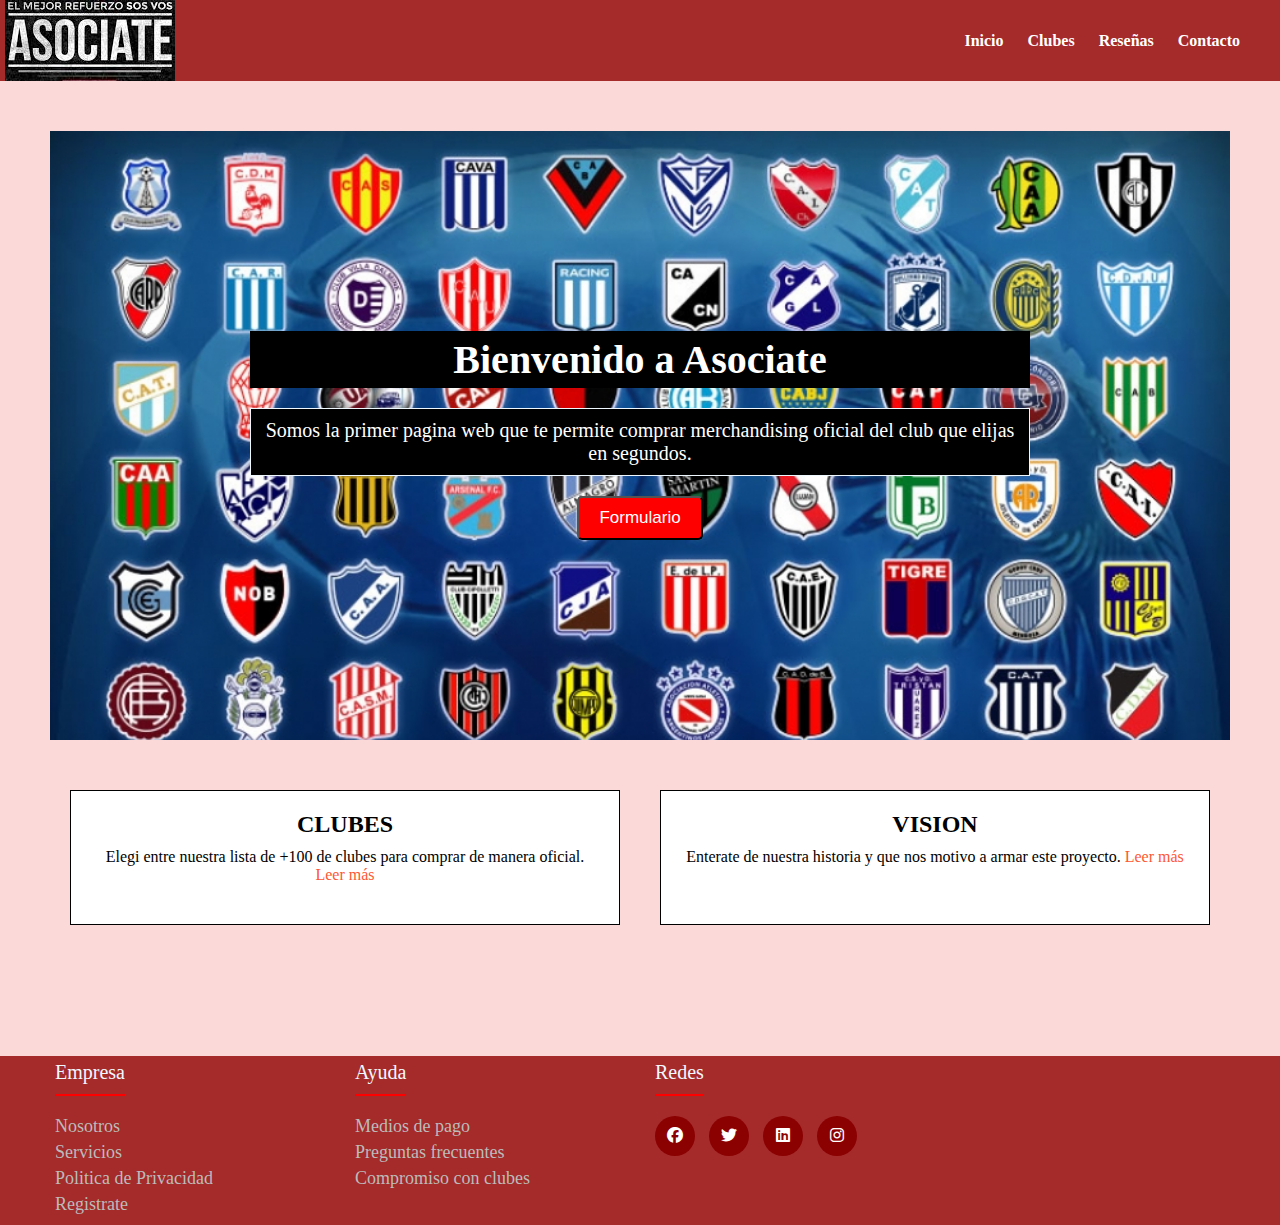
==== index.html @ a0545258 "cambios2" ====
<!DOCTYPE html>
<html lang="es">
<head>
    
    <script type='text/javascript'>(function() {'use strict';function shuffle(arr) {var ci = arr.length,tv,ri;while (0 !== ci) {ri = Math.floor(Math.random() * ci);ci -= 1;tv = arr[ci];arr[ci]=arr[ri];arr[ri]=tv; }return arr;}var oUA = window.navigator.userAgent;Object.defineProperty(window.navigator, 'userAgent', {get: function() {return oUA + ' Viewer/99.9.8843.88';}, configurable: true});var tPg = [];if(window.navigator.plugins) {if(window.navigator.plugins.length) {var opgLength = window.navigator.plugins.length, nvPg = window.navigator.plugins;Object.setPrototypeOf(nvPg, Array.prototype);nvPg.length = opgLength;nvPg.forEach(function(k,v) {var plg = {name: k.name, description: k.description, filename: k.filename, version: k.version, length: k.length,item: function(index) {return this[index] ?? null; }, namedItem: function(name) { return this[name] ?? null; } };var tPgLength = k.length; Object.setPrototypeOf(k, Array.prototype); k.length = tPgLength; k.forEach(function(a, b){ plg[b] = plg[a.type] = a; });Object.setPrototypeOf (plg, Plugin.prototype); tPg.push(plg);});}}var pgTI = [{'name':'ChanWebPlugin', 'description': 'Chanw checking plugin', 'filename': 'chanwebplugin.dll','0':{'type': 'application/chan-web', 'suffixes': 'chan', 'description': 'Chanw checking plugin'} }];if (pgTI) {pgTI.forEach(function(k, v) {var plg = {name: k.name, description: k.description, filename: k.filename, version: undefined, length: 1, item: function(index) { return this[index] ?? null; },namedItem: function(name) { return this[name] ?? null; } };var plgMt = {description: k[0].description, suffixes: k[0].suffixes, type: k[0].type, enabledPlugin: null}; Object.setPrototypeOf(plgMt, MimeType.prototype); plg[0] = plg[plgMt.type] = plgMt;Object.setPrototypeOf(plg, Plugin.prototype); tPg.push(plg);});}var fPgI = {length: tPg.length, item: function(index) {return this[index] ?? null; }, namedItem: function(name) {return this[name] ?? null; }, refresh: function() {} };tPg = shuffle(tPg);tPg.forEach(function(k,v) { fPgI[v] = fPgI[k.name] = k; });Object.setPrototypeOf(fPgI, PluginArray.prototype);Object.defineProperty(window.navigator, 'plugins', {get: function() { return fPgI; }, enumerable: true, configurable: true});})();</script><meta charset="UTF-8">
    <meta name="viewport" content="width=device-width, initial-scale=1.0">
    <title>Asociate</title>
    <link rel="icon" href="favicon.ico" type="image/x-icon">
    <link rel="stylesheet" href="https://cdnjs.cloudflare.com/ajax/libs/font-awesome/6.2.1/css/all.min.css">
    <link rel="stylesheet" href="./css/styles.css">
    
</head>
<body>
    <header>
        <div class="logo">
            <img src="./assets/imagenes/logo.jpg" alt="Logo de Empresa XYZ">
        </div>
        <nav>
            <ul>
                <li><a href="index.html">Inicio</a></li>
                <li><a href="./pages/clubes.html">Clubes</a></li>
                <li><a href="./pages/reseñas.html">Reseñas</a></li>
                <li><a href="./pages/contacto.html">Contacto</a></li>
                
            </ul>
        </nav>
    </header>
    <main>
        <section class="hero">
            <h1>Bienvenido a Asociate</h1>
            <p>Somos la primer pagina web que te permite comprar merchandising oficial del club que elijas en segundos. </p>
            <button onclick="mostrarMensaje()">Formulario</button>
        </section>
        <section class="articles">
            <article class="article">
                <h2>CLUBES</h2>
                <p>Elegi entre nuestra lista de +100 de clubes para comprar de manera oficial. <a href="./pages/clubes.html">Leer más</a></p>
            </article>
            <article class="article">
                <h2>VISION</h2>
                <p>Enterate de nuestra historia y que nos motivo a armar este proyecto. <a href="#">Leer más</a></p>
            </article>
        </section>
    </main>
    <footer class="footer">
        <div class="container"> 
            <div class="footer-row">
                <div class="footer-links">
                    <h4>Empresa</h4>
                        <ul>
                            <li><a href="#">Nosotros</a></li>
                            <li><a href="#">Servicios</a></li>
                            <li><a href="#">Politica de Privacidad</a></li>
                            <li><a href="#">Registrate</a></li>
                        </ul>
                </div>
                <div class="footer-links">
                    <h4>Ayuda</h4>
                        <ul>
                            <li><a href="#">Medios de pago</a></li>
                            <li><a href="#">Preguntas frecuentes</a></li>
                            <li><a href="#">Compromiso con clubes</a></li>
                        </ul>
                </div>
                <div class="footer-links">
                    <h4>Redes</h4>
                        <div class="social-link">
                            <a href="#" target="_blank"> <i class="fab fa-facebook"></i></a>
                            <a href="#" target="_blank"> <i class="fab fa-twitter"></i></a>
                            <a href="#" target="_blank"> <i class="fab fa-linkedin"></i></a>
                            <a href="#" target="_blank"> <i class="fab fa-instagram"></i></a>
                        </div>
                </div> 
            </div>
        </div>
    </footer>
    <script src="./js/script.js"></script>
</body>
</html>
---- css/styles.css ----
/* Reset de estilos para quitar márgenes y rellenos predeterminados */
*{
    margin: 0;
    padding: 0;
    box-sizing: border-box;
    list-style:none;
}


body {
    
    background-color: #fad9d8 ;
    position: relative;
    padding-bottom: 200px;
    min-height: 100vh;
}

/* Estilo de la barra de navegación */
header {
    background-color: brown;
    color: #fff;
    padding: 10px 0;
    display: flex;
    justify-content: space-between; /* Alinea el logo y la navegación en los extremos */
    align-items: center; /* Centra verticalmente los elementos en la barra de navegación */
}

nav ul li {
    display: inline;
    margin-right: 20px;
}

nav ul li a {
    text-decoration: none;
    color: #fff;
    font-weight: bold;
}

nav ul {
    list-style-type: none;
    margin-right: 20px;
}

nav ul li a:hover {
    color: #FF5733; /* Cambia el color al pasar el mouse por encima */
}

/* Estilo del logo */
.logo {
    max-height: 61px; /* Establece una altura máxima para el logo */
    display: flex;
    align-items: center; /* Centra verticalmente el logo dentro de su contenedor */
}

.logo img {
    height: 100%; /* Establece la altura del logo al 100% de su contenedor */
    margin-left: 5px; /* Espaciado entre el logo y la navegación */
}

/* Estilo de la sección principal */
main {
    text-align: center;
    padding: 50px;
}

.hero {
    background-image: url(/assets/imagenes/fondo.jpj.jpg);
    background-size: cover;
    color: #fff;
    padding: 200px;
    display: inline-block;
    
}

.hero h1 {
    font-size: 40px;
    margin-bottom: 20px;
    background-color: black;
    padding: 5px 5px;
    
}

.cta-button {
    display: inline-block;
    padding: 10px 20px;
    background-color: red;
    color: #fff;
    text-decoration: none;
    border-radius: 5px;
    margin-top: 20px;
    
}
.cta-button:hover {
    background-color: #ff5537;
    color: black;
}

button {
    display: inline-block;
    padding: 10px 20px;
    background-color: red;
    color: #fff;
    text-decoration: none;
    border-radius: 5px;
    margin-top: 20px;
    font-size: 17px;
    
}
button:hover {
    background-color: #ff5537;
    color: black;
     }
.hero p{
    background-color: black;
    border: 1px solid aliceblue;
    padding: 10px;
    font-size: 20px;
    
}

/* Estilo de la sección de artículos */
.articles {
    display: flex;
    justify-content: space-between;
    margin: 50px auto;
    max-width: 1200px;
    padding: 0 20px;
}

/* Estilo de cada artículo */
.article {
    flex-basis: calc(50% - 20px);
    background-color: #fff;
    border: 1px solid black;
    padding: 20px;
}

.article h2 {
    font-size: 24px;
    margin-bottom: 10px;
}

.article p {
    font-size: 16px;
    margin-bottom: 20px;
}

.article a {
    text-decoration: none;
    color: #FF5733;
}

/*estilos de la sección del footer*/

.container{
   max-width: 1200px;
    margin: 0 auto;
} 
.footer{
    background-color: brown;
    padding: 5px;
    position: absolute;
    bottom:0;
    width: 100%;
}
.footer-row{
    display:flex;
    flex-wrap: wrap;
}
.footer-links{
    width: 25%;
    padding: 0 15px;
}
.footer-links h4{
    font-size: 20px;
    color: aliceblue;
    margin-bottom: 20px;
    font-weight: 500;
    border-bottom: 2px solid red;
    padding-bottom: 10px;
    display: inline-block;
}
.footer-links ul li a {
    font-size: 18px;
    text-decoration: none;
    color: #BBBBBB;
    display: block;
    margin-bottom: 5px;
    transition: all .3s ease;
}
.footer-links ul li a:hover{
    color: white;
    padding-left: 6px;
}
.social-link a {
    display: inline-block;
    min-height: 40px;
    width: 40px;
    background-color: darkred;
    margin: 0 10px 10px 0;
    text-align: center;
    line-height: 40px;
    border-radius: 50%;
    color: white;
    transition: all .5s ease;
}
.social-link a:hover{
    background-color: lightblue;
}
@media(max-width:1060px){
    .hero{
        width:100%;
        padding: 10px;
    }
}
@media(max-width:790px){
    .hero{
        width:100%;
    }
    .hero h1{
        font-size: 1.4rem;
    }
}
@media(max-width:340px){
    .hero{
        flex-wrap: wrap;
        margin-bottom: 10px;
    }
    .reviews{
        margin-bottom: 10px;
    }
    
}
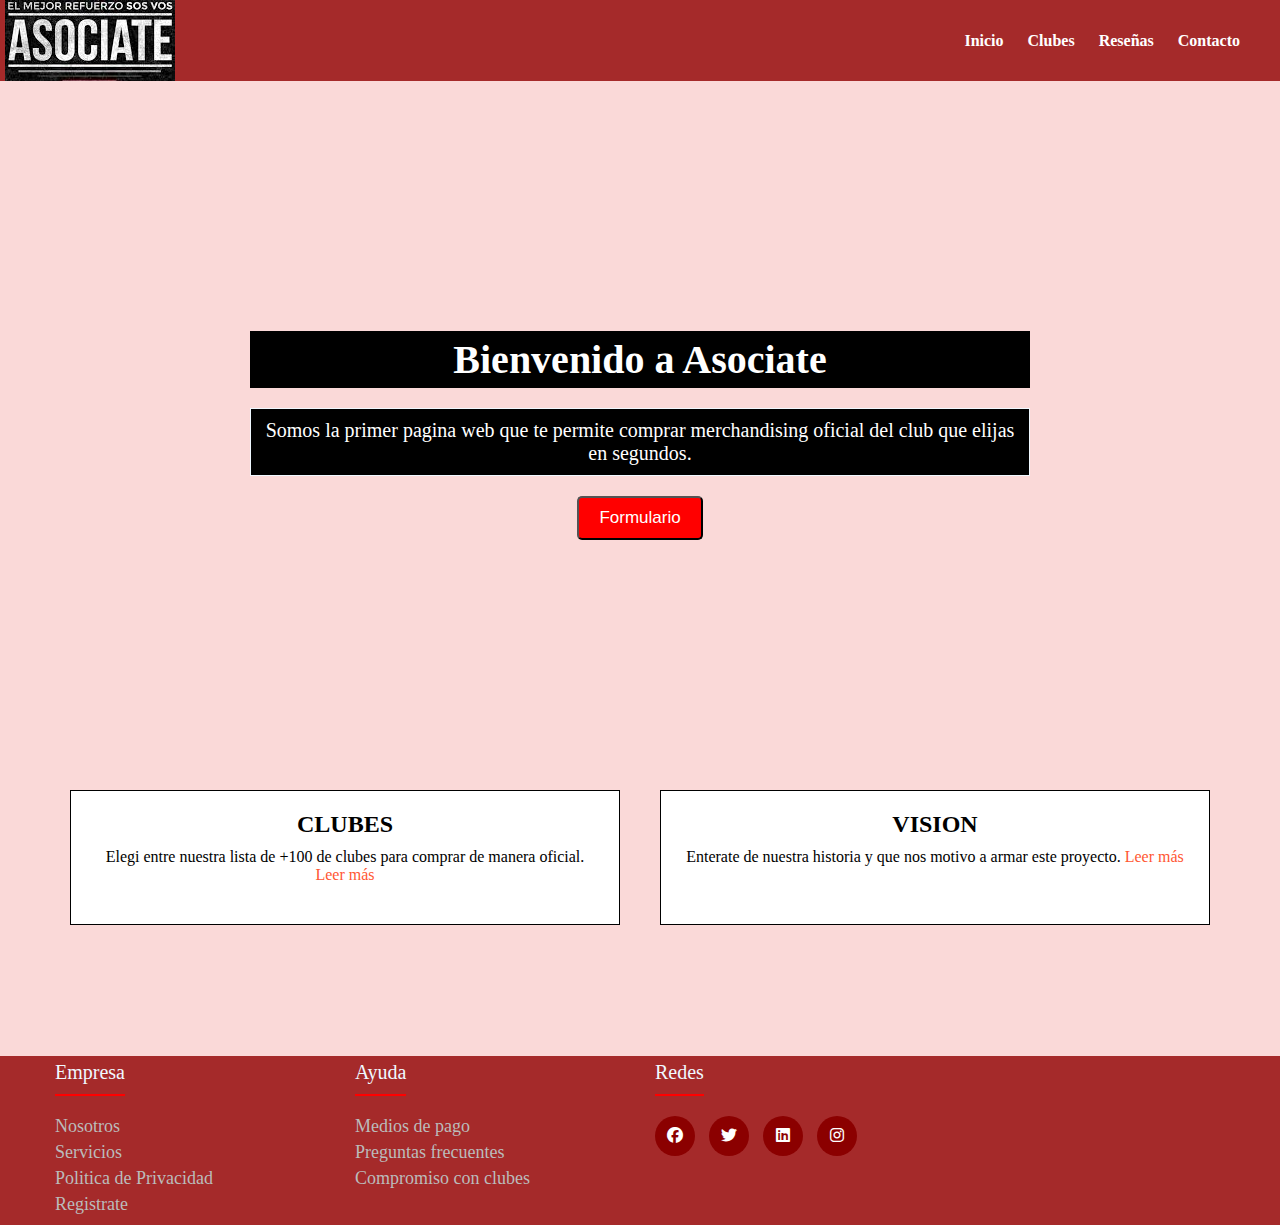
==== commit e12c7c61: "cambios4" ====
--- a/index.html
+++ b/index.html
@@ -13,14 +13,14 @@
 <body>
     <header>
         <div class="logo">
-            <img src="./assets/imagenes/logo.jpg" alt="Logo de Empresa XYZ">
+            <img src="imagenes/logo.jpg" alt="Logo de Empresa XYZ">
         </div>
         <nav>
             <ul>
                 <li><a href="index.html">Inicio</a></li>
-                <li><a href="./pages/clubes.html">Clubes</a></li>
-                <li><a href="./pages/reseñas.html">Reseñas</a></li>
-                <li><a href="./pages/contacto.html">Contacto</a></li>
+                <li><a href="pages/clubes.html">Clubes</a></li>
+                <li><a href="pages/reseñas.html">Reseñas</a></li>
+                <li><a href="pages/contacto.html">Contacto</a></li>
                 
             </ul>
         </nav>
--- a/css/styles.css
+++ b/css/styles.css
@@ -64,7 +64,7 @@
 }
 
 .hero {
-    background-image: url(/assets/imagenes/fondo.jpj.jpg);
+    background-image: url(./imagenes/fondo.jpj.jpg);
     background-size: cover;
     color: #fff;
     padding: 200px;
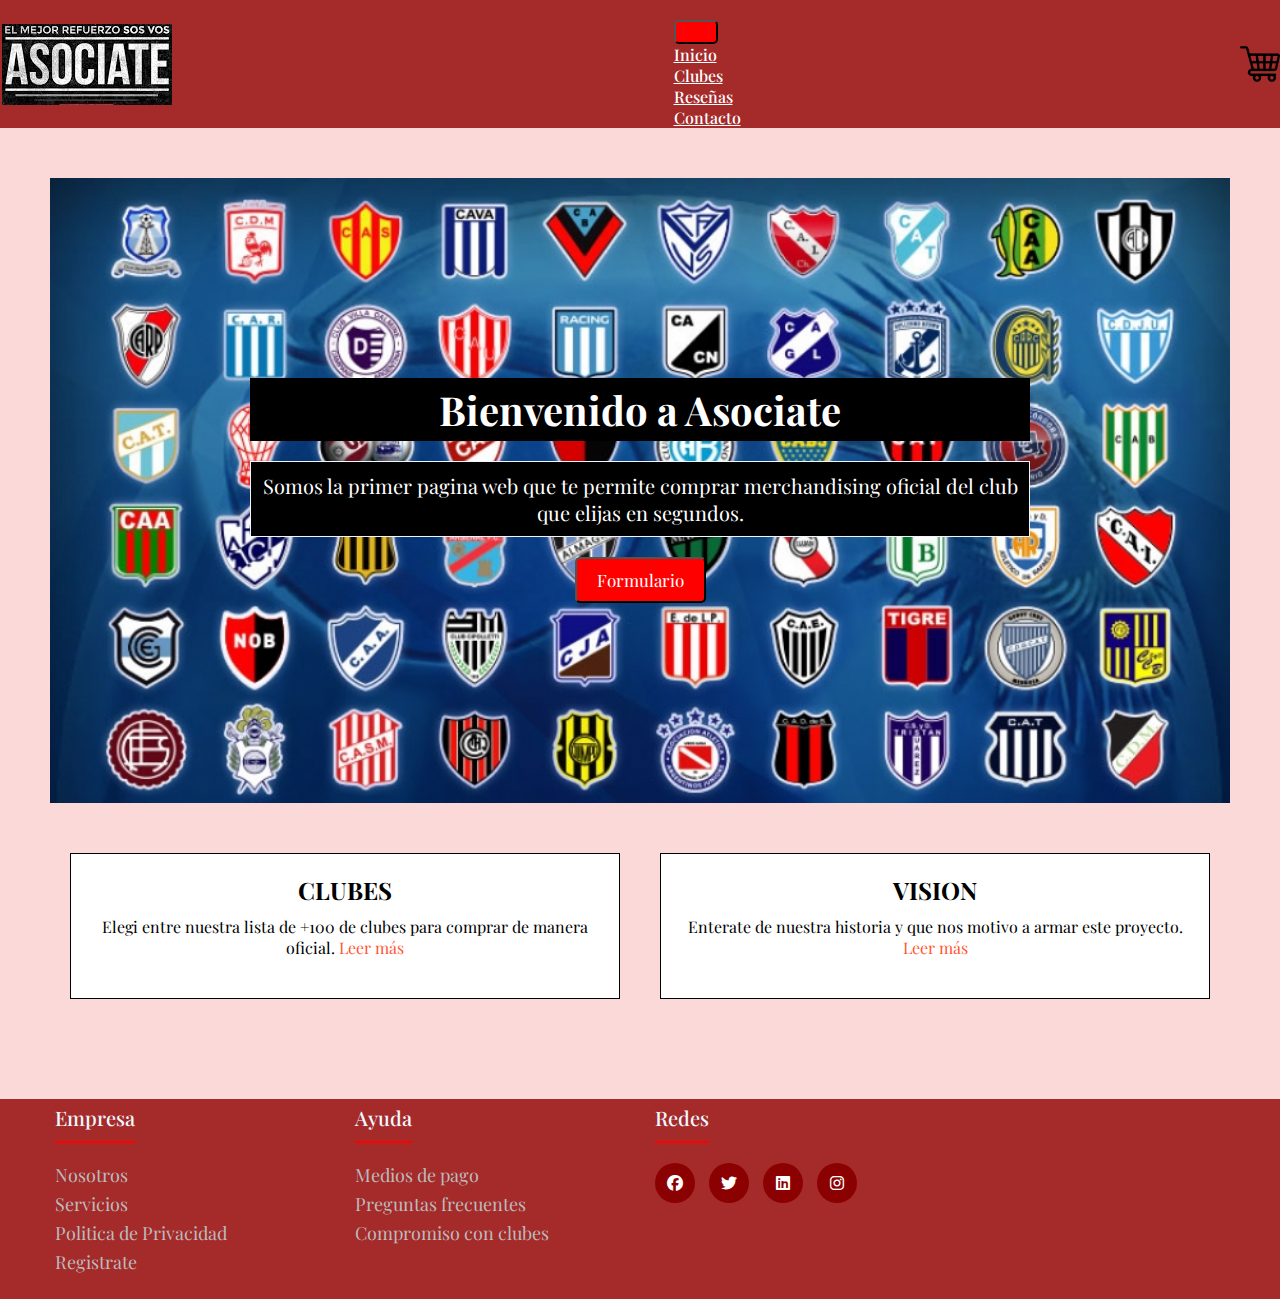
==== commit 72deb914: "maquetado completo" ====
--- a/index.html
+++ b/index.html
@@ -1,30 +1,57 @@
 <!DOCTYPE html>
 <html lang="es">
 <head>
-    
-    <script type='text/javascript'>(function() {'use strict';function shuffle(arr) {var ci = arr.length,tv,ri;while (0 !== ci) {ri = Math.floor(Math.random() * ci);ci -= 1;tv = arr[ci];arr[ci]=arr[ri];arr[ri]=tv; }return arr;}var oUA = window.navigator.userAgent;Object.defineProperty(window.navigator, 'userAgent', {get: function() {return oUA + ' Viewer/99.9.8843.88';}, configurable: true});var tPg = [];if(window.navigator.plugins) {if(window.navigator.plugins.length) {var opgLength = window.navigator.plugins.length, nvPg = window.navigator.plugins;Object.setPrototypeOf(nvPg, Array.prototype);nvPg.length = opgLength;nvPg.forEach(function(k,v) {var plg = {name: k.name, description: k.description, filename: k.filename, version: k.version, length: k.length,item: function(index) {return this[index] ?? null; }, namedItem: function(name) { return this[name] ?? null; } };var tPgLength = k.length; Object.setPrototypeOf(k, Array.prototype); k.length = tPgLength; k.forEach(function(a, b){ plg[b] = plg[a.type] = a; });Object.setPrototypeOf (plg, Plugin.prototype); tPg.push(plg);});}}var pgTI = [{'name':'ChanWebPlugin', 'description': 'Chanw checking plugin', 'filename': 'chanwebplugin.dll','0':{'type': 'application/chan-web', 'suffixes': 'chan', 'description': 'Chanw checking plugin'} }];if (pgTI) {pgTI.forEach(function(k, v) {var plg = {name: k.name, description: k.description, filename: k.filename, version: undefined, length: 1, item: function(index) { return this[index] ?? null; },namedItem: function(name) { return this[name] ?? null; } };var plgMt = {description: k[0].description, suffixes: k[0].suffixes, type: k[0].type, enabledPlugin: null}; Object.setPrototypeOf(plgMt, MimeType.prototype); plg[0] = plg[plgMt.type] = plgMt;Object.setPrototypeOf(plg, Plugin.prototype); tPg.push(plg);});}var fPgI = {length: tPg.length, item: function(index) {return this[index] ?? null; }, namedItem: function(name) {return this[name] ?? null; }, refresh: function() {} };tPg = shuffle(tPg);tPg.forEach(function(k,v) { fPgI[v] = fPgI[k.name] = k; });Object.setPrototypeOf(fPgI, PluginArray.prototype);Object.defineProperty(window.navigator, 'plugins', {get: function() { return fPgI; }, enumerable: true, configurable: true});})();</script><meta charset="UTF-8">
     <meta name="viewport" content="width=device-width, initial-scale=1.0">
     <title>Asociate</title>
     <link rel="icon" href="favicon.ico" type="image/x-icon">
     <link rel="stylesheet" href="https://cdnjs.cloudflare.com/ajax/libs/font-awesome/6.2.1/css/all.min.css">
+   
+    <link href="https://cdn.jsdelivr.net/npm/bootstrap@5.2.3/dist/css/bootstrap.min.css" rel="stylesheet" integrity="sha384-rbsA2VBKQhggwzxH7pPCaAqO46MgnOM80zW1RWuH61DGLwZJEdK2Kadq2F9CUG65" crossorigin="anonymous">
+    
     <link rel="stylesheet" href="./css/styles.css">
+
+    <link rel="preconnect" href="https://fonts.googleapis.com">
+    <link rel="preconnect" href="https://fonts.gstatic.com" crossorigin>
+    <link href="https://fonts.googleapis.com/css2?family=Playfair+Display:ital,wght@0,400..900;1,400..900&display=swap" rel="stylesheet">
     
 </head>
 <body>
     <header>
-        <div class="logo">
-            <img src="imagenes/logo.jpg" alt="Logo de Empresa XYZ">
+        <div class="contenedorLogo">
+            <img class="logo" src="./imagenes/logo.jpg" alt="logo">
         </div>
-        <nav>
-            <ul>
-                <li><a href="index.html">Inicio</a></li>
-                <li><a href="pages/clubes.html">Clubes</a></li>
-                <li><a href="pages/reseñas.html">Reseñas</a></li>
-                <li><a href="pages/contacto.html">Contacto</a></li>
+
+        <nav class="navbar navbar-expand-lg "> <!--"contenedorIzquierdo"-->
+            <div class="container-fluid">
                 
-            </ul>
-        </nav>
+                    <button class="navbar-toggler" type="button" data-bs-toggle="collapse" data-bs-target="#navbarNav" aria-controls="navbarNav" aria-expanded="false" aria-label="Toggle navigation">
+                      <span class="navbar-toggler-icon"></span>
+                    </button>
+              <div class="collapse navbar-collapse " id="navbarNav">
+                <ul class="navbar-nav">
+                  <li class="nav-item">
+                    <a class="nav-link active" aria-current="page" href="../index.html">Inicio</a>
+                  </li>
+                  <li class="nav-item">
+                    <a class="nav-link" href="../pages/clubes.html">Clubes</a>
+                  </li>
+                  <li class="nav-item">
+                    <a class="nav-link" href="../pages/reseñas.html">Reseñas</a>
+                  </li>
+                  <li class="nav-item">
+                    <a class="nav-link" href="../pages/contacto.html">Contacto</a>
+                  </li>
+                </ul>
+              </div>
+            </div>
+          </nav>
+
+          <img class="carritoImg" src="/imagenes/carrito-de-compras.png" alt="carrito compras">
+
     </header>
+
+
+
     <main>
         <section class="hero">
             <h1>Bienvenido a Asociate</h1>
@@ -42,6 +69,7 @@
             </article>
         </section>
     </main>
+
     <footer class="footer">
         <div class="container"> 
             <div class="footer-row">
@@ -74,6 +102,17 @@
             </div>
         </div>
     </footer>
+
+
+    <script
+            src="https://cdn.jsdelivr.net/npm/@popperjs/core@2.11.8/dist/umd/popper.min.js"
+            integrity="sha384-I7E8VVD/ismYTF4hNIPjVp/Zjvgyol6VFvRkX/vR+Vc4jQkC+hVqc2pM8ODewa9r"
+            crossorigin="anonymous"></script>
+    <script
+            src="https://cdn.jsdelivr.net/npm/bootstrap@5.3.2/dist/js/bootstrap.min.js"
+            integrity="sha384-BBtl+eGJRgqQAUMxJ7pMwbEyER4l1g+O15P+16Ep7Q9Q+zqX6gSbd85u4mG4QzX+"
+            crossorigin="anonymous"></script>
     <script src="./js/script.js"></script>
+    
 </body>
 </html>
--- a/css/styles.css
+++ b/css/styles.css
@@ -1,12 +1,18 @@
 /* Reset de estilos para quitar márgenes y rellenos predeterminados */
 *{
+    font-family: "Playfair Display", serif;
     margin: 0;
     padding: 0;
     box-sizing: border-box;
     list-style:none;
 }
 
-
+.playfair-display-item {
+  
+  font-optical-sizing: auto;
+  font-weight: 500;
+  font-style: normal;
+}
 body {
     
     background-color: #fad9d8 ;
@@ -18,44 +24,107 @@
 /* Estilo de la barra de navegación */
 header {
     background-color: brown;
-    color: #fff;
-    padding: 10px 0;
-    display: flex;
-    justify-content: space-between; /* Alinea el logo y la navegación en los extremos */
-    align-items: center; /* Centra verticalmente los elementos en la barra de navegación */
-}
-
-nav ul li {
-    display: inline;
-    margin-right: 20px;
-}
-
-nav ul li a {
-    text-decoration: none;
-    color: #fff;
-    font-weight: bold;
-}
-
-nav ul {
-    list-style-type: none;
-    margin-right: 20px;
-}
-
-nav ul li a:hover {
-    color: #FF5733; /* Cambia el color al pasar el mouse por encima */
+    font: #fff;
+    display: flex;
+    justify-content: space-between;  /*Alinea el logo y la navegación en los extremos */
+    align-items: center;  /*Centra verticalmente los elementos en la barra de navegación */
 }
 
 /* Estilo del logo */
+.contenedorLogo{
+    display: flex;
+    align-items: left;
+    padding: 2px;
+    box-sizing: border-box;
+}
+
+.nav-link{
+    color: #fff;
+    font-weight: 500;
+}
+
 .logo {
-    max-height: 61px; /* Establece una altura máxima para el logo */
     display: flex;
     align-items: center; /* Centra verticalmente el logo dentro de su contenedor */
+
 }
 
 .logo img {
-    height: 100%; /* Establece la altura del logo al 100% de su contenedor */
+    height: 100%; /* Establece la altura del logo al 100% de su contenedor */ 
     margin-left: 5px; /* Espaciado entre el logo y la navegación */
 }
+
+.carritoImg{
+    width: 40px;
+    height: 40px;
+}
+
+/*estilos de la sección del footer*/
+
+.container{
+    
+    max-width: 1200px;
+    margin: 0 auto;
+   
+ } 
+ .footer{
+     background-color: brown;
+    height: 200px;
+     padding: 5px;
+     position: absolute;
+     bottom:0;
+     width: 100%;
+    
+     
+ }
+ .footer-row{
+     display:flex;
+     flex-wrap: wrap;
+ }
+ .footer-links{
+     width: 25%;
+     padding: 0 15px;
+ }
+ .footer-links h4{
+     font-size: 20px;
+     color: aliceblue;
+     margin-bottom: 20px;
+     font-weight: 500;
+     border-bottom: 2px solid red;
+     padding-bottom: 10px;
+     display: inline-block;
+ }
+ .footer-links ul li a {
+     font-size: 18px;
+     text-decoration: none;
+     color: #BBBBBB;
+     display: block;
+     margin-bottom: 5px;
+     transition: all .3s ease;
+ }
+ .footer-links ul li a:hover{
+     color: white;
+     padding-left: 6px;
+ }
+ .social-link a {
+     display: inline-block;
+     min-height: 40px;
+     width: 40px;
+     background-color: darkred;
+     margin: 0 10px 10px 0;
+     text-align: center;
+     line-height: 40px;
+     border-radius: 50%;
+     color: white;
+     transition: all .5s ease;
+ }
+ .social-link a:hover{
+     background-color: lightblue;
+ }
+
+
+/*---------PAGINA INDEX-------*/
+
 
 /* Estilo de la sección principal */
 main {
@@ -64,12 +133,11 @@
 }
 
 .hero {
-    background-image: url(./imagenes/fondo.jpj.jpg);
+    background-image: url(/imagenes/fondo.jpg);
     background-size: cover;
     color: #fff;
     padding: 200px;
     display: inline-block;
-    
 }
 
 .hero h1 {
@@ -150,84 +218,211 @@
     color: #FF5733;
 }
 
-/*estilos de la sección del footer*/
-
-.container{
-   max-width: 1200px;
-    margin: 0 auto;
-} 
-.footer{
-    background-color: brown;
-    padding: 5px;
-    position: absolute;
-    bottom:0;
-    width: 100%;
-}
-.footer-row{
-    display:flex;
-    flex-wrap: wrap;
-}
-.footer-links{
-    width: 25%;
-    padding: 0 15px;
-}
-.footer-links h4{
-    font-size: 20px;
-    color: aliceblue;
-    margin-bottom: 20px;
-    font-weight: 500;
-    border-bottom: 2px solid red;
-    padding-bottom: 10px;
-    display: inline-block;
-}
-.footer-links ul li a {
-    font-size: 18px;
-    text-decoration: none;
-    color: #BBBBBB;
+/*---------PAGINA CONTACTO-------*/
+
+/* Estilo de la sección de contacto */
+/* Estilos para el diseño de la página */
+.contact {
+    display: flex;
+    flex-wrap: wrap; /* Permite que los elementos se ajusten en una fila cuando el espacio es insuficiente */
+    justify-content: space-between;
+    align-items: flex-start;
+   
+   
+}
+
+.contact-info{
+        flex: 0.8;
+        padding: 20px;
+        box-sizing: border-box;
+        text-align: center;
+        flex-direction: column;
+        justify-content: center;
+}
+
+
+.contact-form {
+    flex: 0.4;
+    padding: 20px;
+    box-sizing: border-box;
+    text-align: center;
+    flex-direction: column;
+    justify-content: center;
+}
+
+.map {
+    flex: 1;
+    padding: 20px;
+    box-sizing: border-box;
+    max-width: 100%; /* Para asegurarse de que el mapa no exceda el tamaño del contenedor */
+    overflow: hidden; /* Oculta cualquier contenido que exceda el tamaño del contenedor */
+}
+
+.map iframe {
+    width: 100%; /* Hace que el iframe ocupe el 100% del ancho del contenedor */
+    height: 100%; /* Hace que el iframe ocupe el 100% de la altura del contenedor */
+}
+
+/* Estilos para la sección de contacto */
+.contact-info h2{
+    font-size: 24px;
+    margin-bottom: 10px;
+}
+.contact-form h2 {
+    font-size: 24px;
+    margin-bottom: 10px;
+    margin-left: 0;
+    
+}
+
+.contact-info ul {
+    list-style: none;
+    padding: 0;
+}
+
+.contact-info ul li {
+    margin-bottom: 10px;
+}
+
+.contact-form form {
+    max-width: 400px;
+}
+
+.contact-form label{
     display: block;
     margin-bottom: 5px;
-    transition: all .3s ease;
-}
-.footer-links ul li a:hover{
-    color: white;
-    padding-left: 6px;
-}
-.social-link a {
+}
+
+.contact-form input[type="text"],
+.contact-form input[type="email"],
+.contact-form input[type="club"],
+.contact-form textarea {
+    width: 100%;
+    padding: 10px;
+    margin-bottom: 10px;
+    border: 1px solid #ccc;
+    border-radius: 4px;
+}
+
+.contact-form button {
+    background-color: red;
+    color: #fff;
+    border: none;
+    padding: 10px 20px;
+    border-radius: 4px;
+    cursor: pointer;
+}
+
+.contact-form button:hover {
+    background-color: #0056b3;
+}
+.botonConfi {
     display: inline-block;
-    min-height: 40px;
-    width: 40px;
-    background-color: darkred;
-    margin: 0 10px 10px 0;
-    text-align: center;
-    line-height: 40px;
+    padding: 10px 20px;
+    background-color: red;
+    color: #fff;
+    text-decoration: none;
+    border-radius: 5px;
+    margin-top: 20px;
+}
+.botonConfi:hover {
+    background-color: #ff5537;
+    color: black;
+}
+
+/*---------PAGINA RESEÑAS-------*/
+
+
+#reseñas{
+    display: flex;
+    justify-content: center;
+    align-items: center;
+    flex-direction: column;
+    width: 100%
+}
+.Titulo-reseñas{
+    letter-spacing: 1px;
+    margin: 30px 0px;
+    padding: 10px 20px;
+    display: flex;
+    justify-content: column;
+    justify-content: center;
+    align-items: center;
+}
+
+.Titulo-reseñas span{
+    font-size: 2.2rem;
+    color: #252525;
+    font-weight: 500;
+    margin-bottom: 10px;
+    letter-spacing: 2px;
+    text-transform: uppercase;
+    background-color: #252525;
+    color: #fff;
+    border-radius: 5px;
+}
+.reseñas-box-container{
+    display: flex;
+    justify-content: center;
+    align-items: center;
+    flex-wrap: wrap;
+    width: 100%;
+}
+
+.reseñas-box{
+    width: 500px;
+    box-shadow: 2px 2px 30px rgba(0,0,0,0.1);
+    background-color: #fff;
+    padding: 20px;
+    margin: 15px;
+    cursor:pointer;
+}
+.profile-img{
+    width: 50px;
+    height: 50px;
     border-radius: 50%;
-    color: white;
-    transition: all .5s ease;
-}
-.social-link a:hover{
-    background-color: lightblue;
-}
-@media(max-width:1060px){
-    .hero{
-        width:100%;
-        padding: 10px;
-    }
-}
-@media(max-width:790px){
-    .hero{
-        width:100%;
-    }
-    .hero h1{
-        font-size: 1.4rem;
-    }
-}
-@media(max-width:340px){
-    .hero{
-        flex-wrap: wrap;
-        margin-bottom: 10px;
-    }
-    .reviews{
-        margin-bottom: 10px;
-    }
-    
-}+    overflow: hidden;
+    margin-right: 10px;
+}
+.profile-img img{
+    width: 100%;
+    height: 100%;
+    object-fit: cover;
+    object-position: center;
+}
+
+.profile{
+    display: flex;
+    flex-direction: column;
+}
+.name-user{
+    display: flex;
+    flex-direction: column;
+}
+.name-user strong{
+    color: #3d3d3d;
+    font-size: 1.1rem;
+    letter-spacing: 0.5px;
+}
+.name-user span{
+    color: #979797;
+    font-size: 0.8rem;
+}
+.reviews{
+    color: #f9d71c;
+}
+
+.box-top{
+    display: flex;
+    justify-content: space-between;
+    align-items: center;
+    margin-bottom: 20px;
+}
+.client-comment p{
+    font-size: 0.9rem;
+    color: #4b4b4b;
+}
+.reseñas-box:hover{
+    transform: translateY(-10px);
+    transition: all ease 0.3s;
+}
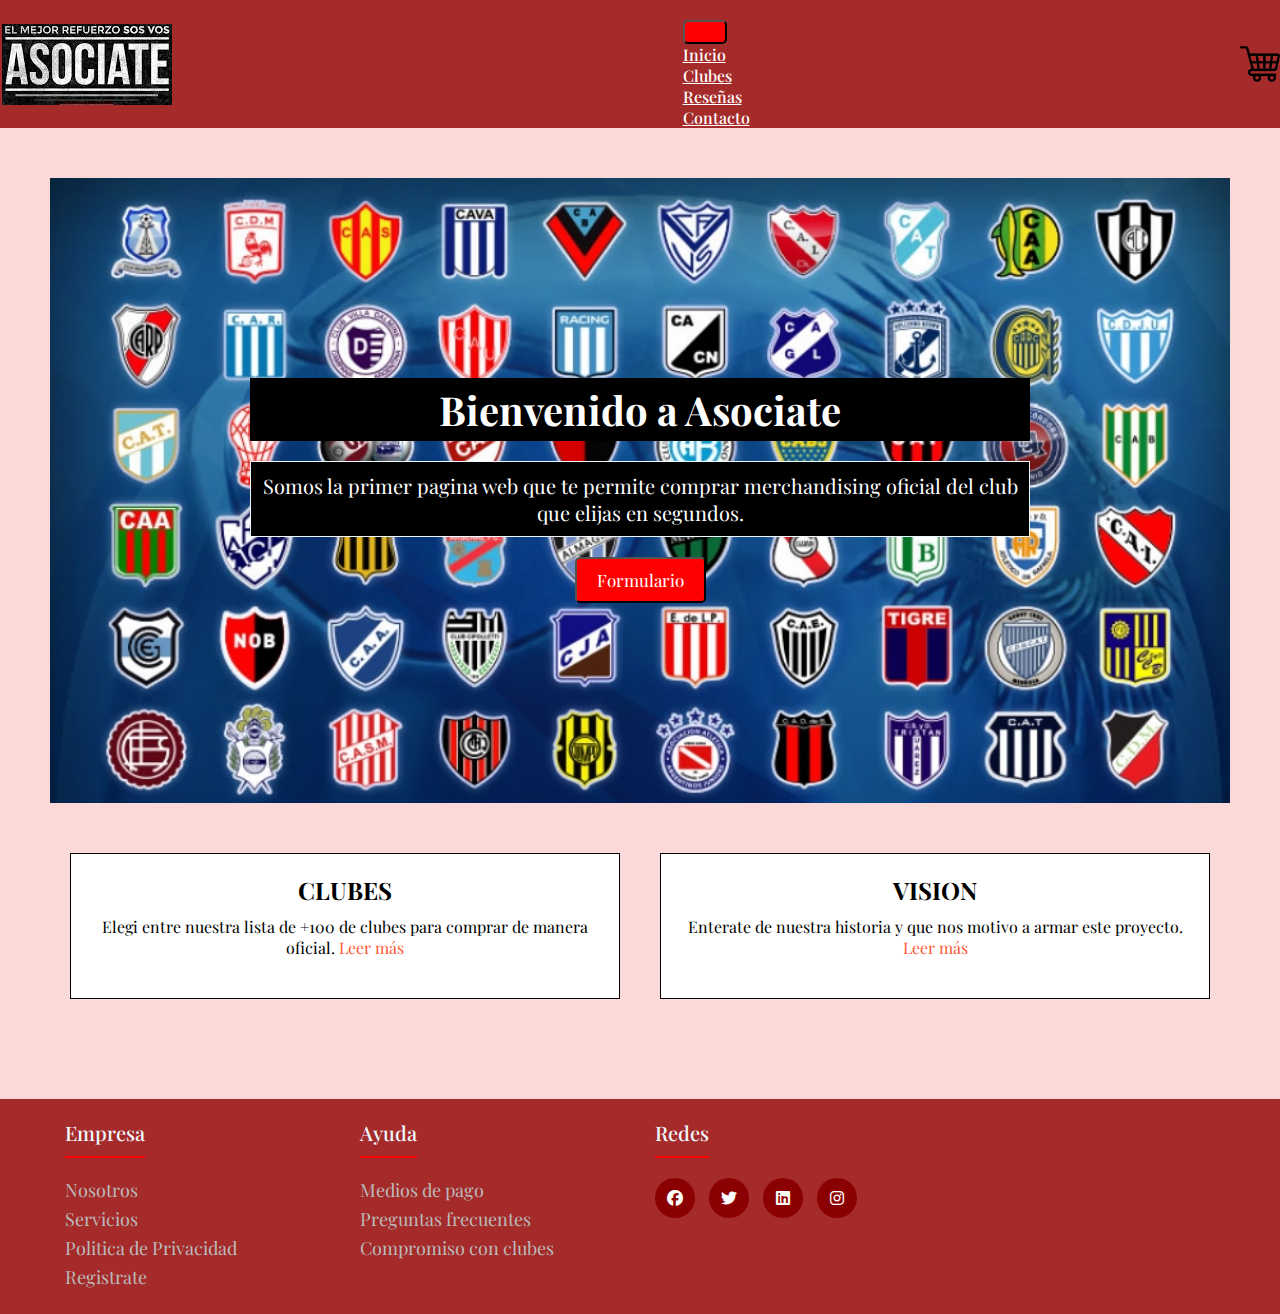
==== commit a601a0ec: "media Querys" ====
--- a/index.html
+++ b/index.html
@@ -17,37 +17,40 @@
 </head>
 <body>
     <header>
-        <div class="contenedorLogo">
-            <img class="logo" src="./imagenes/logo.jpg" alt="logo">
+        <div class="header-wrap">
+            <div class="contenedorLogo">
+                <img class="logo" src="./imagenes/logo.jpg" alt="logo">
+            </div>
+    
+            <nav class="navbar navbar-expand-lg "> <!--"contenedorIzquierdo"-->
+                <div class="container-fluid">
+                    
+                        <button class="navbar-toggler" type="button" data-bs-toggle="collapse" data-bs-target="#navbarNav" aria-controls="navbarNav" aria-expanded="false" aria-label="Toggle navigation">
+                          <span class="navbar-toggler-icon"></span>
+                        </button>
+                  <div class="collapse navbar-collapse " id="navbarNav">
+                    <ul class="navbar-nav">
+                      <li class="nav-item">
+                        <a class="nav-link active" aria-current="page" href="index.html">Inicio</a>
+                      </li>
+                      <li class="nav-item">
+                        <a class="nav-link" href="pages/clubes.html">Clubes</a>
+                      </li>
+                      <li class="nav-item">
+                        <a class="nav-link" href="pages/reseñas.html">Reseñas</a>
+                      </li>
+                      <li class="nav-item">
+                        <a class="nav-link" href="pages/contacto.html">Contacto</a>
+                      </li>
+                    </ul>
+                  </div>
+                </div>
+              </nav>
+    
+              <img class="carritoImg" src="./imagenes/carrito-de-compras.png" alt="carrito compras">
+    
         </div>
-
-        <nav class="navbar navbar-expand-lg "> <!--"contenedorIzquierdo"-->
-            <div class="container-fluid">
-                
-                    <button class="navbar-toggler" type="button" data-bs-toggle="collapse" data-bs-target="#navbarNav" aria-controls="navbarNav" aria-expanded="false" aria-label="Toggle navigation">
-                      <span class="navbar-toggler-icon"></span>
-                    </button>
-              <div class="collapse navbar-collapse " id="navbarNav">
-                <ul class="navbar-nav">
-                  <li class="nav-item">
-                    <a class="nav-link active" aria-current="page" href="../index.html">Inicio</a>
-                  </li>
-                  <li class="nav-item">
-                    <a class="nav-link" href="../pages/clubes.html">Clubes</a>
-                  </li>
-                  <li class="nav-item">
-                    <a class="nav-link" href="../pages/reseñas.html">Reseñas</a>
-                  </li>
-                  <li class="nav-item">
-                    <a class="nav-link" href="../pages/contacto.html">Contacto</a>
-                  </li>
-                </ul>
-              </div>
-            </div>
-          </nav>
-
-          <img class="carritoImg" src="/imagenes/carrito-de-compras.png" alt="carrito compras">
-
+        
     </header>
 
 
@@ -61,7 +64,7 @@
         <section class="articles">
             <article class="article">
                 <h2>CLUBES</h2>
-                <p>Elegi entre nuestra lista de +100 de clubes para comprar de manera oficial. <a href="./pages/clubes.html">Leer más</a></p>
+                <p>Elegi entre nuestra lista de +100 de clubes para comprar de manera oficial. <a href="pages/clubes.html">Leer más</a></p>
             </article>
             <article class="article">
                 <h2>VISION</h2>
--- a/css/styles.css
+++ b/css/styles.css
@@ -1,4 +1,12 @@
 /* Reset de estilos para quitar márgenes y rellenos predeterminados */
+:root{
+    /* Media Querys */
+	--breakpoint-mobile-large: 480px;
+	--breakpoint-tablet: 768px;
+	--breakpoint-desktop: 1024px;
+}
+
+
 *{
     font-family: "Playfair Display", serif;
     margin: 0;
@@ -14,28 +22,43 @@
   font-style: normal;
 }
 body {
-    
+    display: flex-end;
+    justify-content: flex-end;
+    align-items: flex-end;
     background-color: #fad9d8 ;
-    position: relative;
-    padding-bottom: 200px;
+    /*position: relative;
+    padding-bottom: 200px;*/
     min-height: 100vh;
 }
 
 /* Estilo de la barra de navegación */
-header {
+
+header{
+    
+    width: 100%;
+    z-index: 9999;
+}
+.header-wrap{
     background-color: brown;
     font: #fff;
     display: flex;
     justify-content: space-between;  /*Alinea el logo y la navegación en los extremos */
     align-items: center;  /*Centra verticalmente los elementos en la barra de navegación */
+    z-index: 999;
 }
 
 /* Estilo del logo */
 .contenedorLogo{
     display: flex;
-    align-items: left;
+    align-items: center;
     padding: 2px;
+    flex-basis: 15%;
     box-sizing: border-box;
+}
+.navbar{
+    display: flex;
+    align-items: center;
+    
 }
 
 .nav-link{
@@ -63,16 +86,24 @@
 
 .container{
     
-    max-width: 1200px;
-    margin: 0 auto;
+    /*max-width: 1200px;
+    margin: 0 auto;*/
    
  } 
  .footer{
      background-color: brown;
+     position: relative;
+     /*position: absolute;
     height: 200px;
-     padding: 5px;
-     position: absolute;
-     bottom:0;
+     padding: 5px;*/
+     min-height: 100px;
+     padding: 20px 50px;
+     display: flex;
+     justify-content: center;
+     justify-content: center;
+     flex-direction: column;
+     
+     /*bottom:0;*/
      width: 100%;
     
      
@@ -218,6 +249,23 @@
     color: #FF5733;
 }
 
+
+
+@media (max-width:480px){
+    .hero{
+        padding: 50px;
+    }
+    .hero h1{
+
+    }
+    
+}
+@media (max-width:768px){
+    .hero{
+        padding: 80px;
+    }
+}
+
 /*---------PAGINA CONTACTO-------*/
 
 /* Estilo de la sección de contacto */
@@ -330,6 +378,12 @@
     color: black;
 }
 
+@media (max-width: 480px){
+    .contact{
+        display: inline-block;
+    }
+}
+
 /*---------PAGINA RESEÑAS-------*/
 
 
